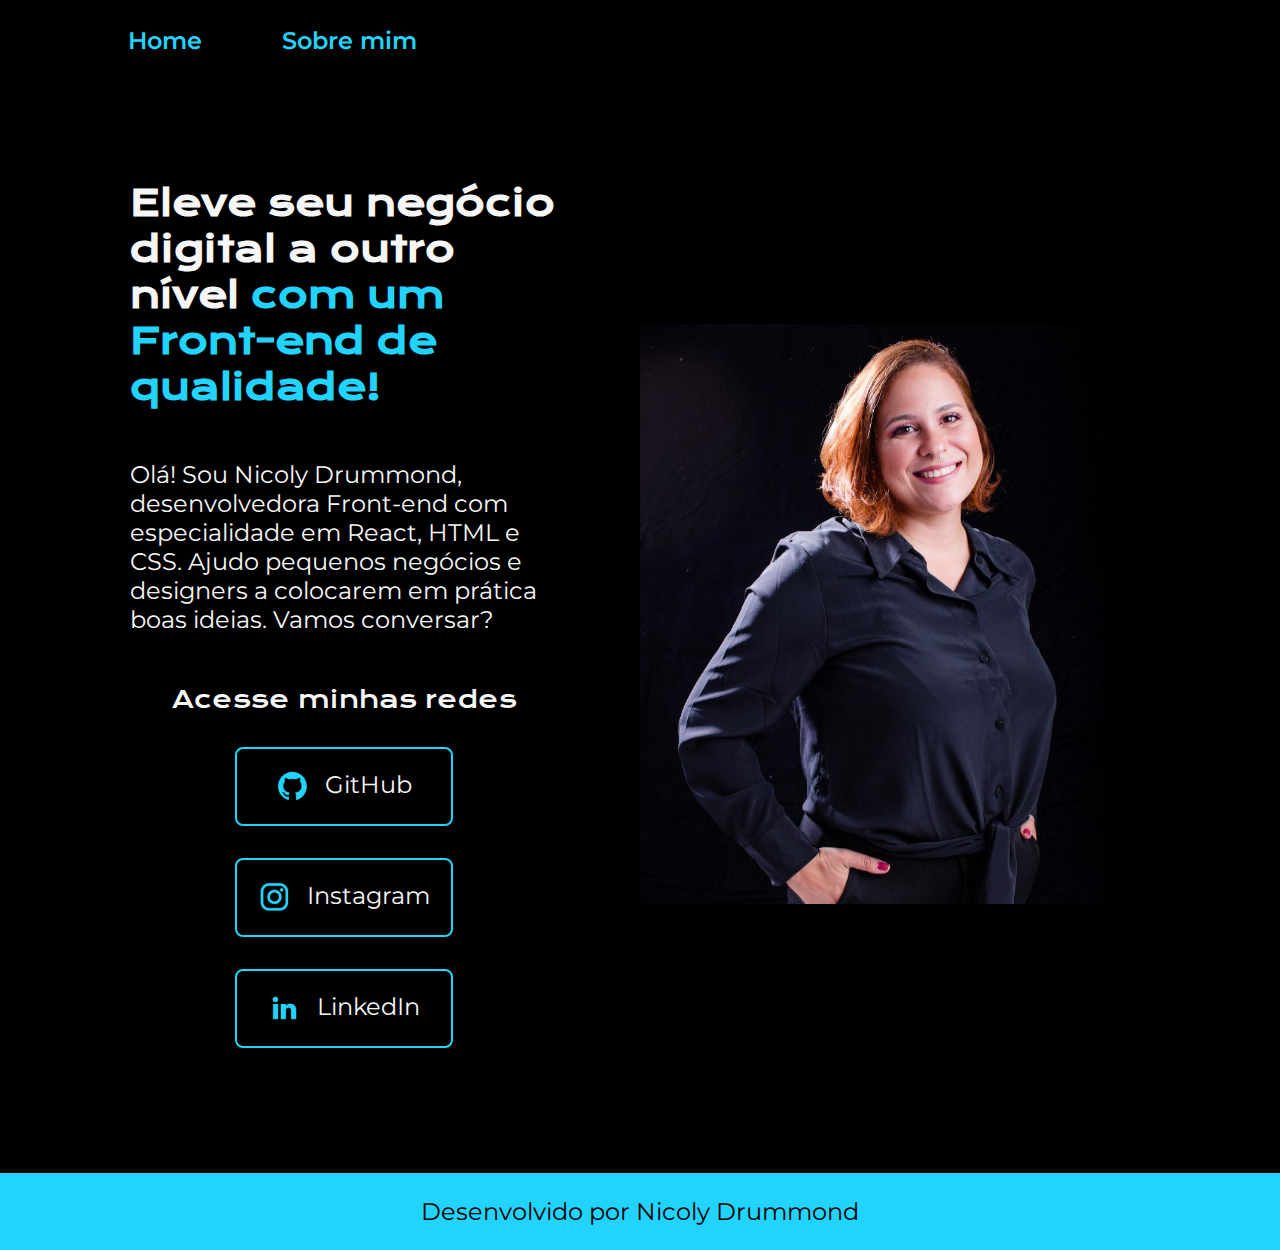
==== index.html @ ed19b87d "Add files via upload" ====
<!DOCTYPE html>
<html lang="pt-br">
<head>
    <meta charset="UTF-8">
    <meta http-equiv="X-UA-Compatible" content="IE=edge">
    <meta name="viewport" content="width=device-width, initial-scale=1.0">
    <title>Portifólio</title>
    <link rel="stylesheet" href="./styles/style.css">
</head>
<body>
    <header class="cabecalho">
        <nav class="cabecalho__menu">
            <a class="cabecalho__menu__link" href="index.html">Home</a>
            <a class="cabecalho__menu__link" href="about.html" target="_blank">Sobre mim</a>
        </nav>
    </header>
    <main class="apresentacao">
        <section class="apresentacao__conteudo">
            <h1 class="apresentacao__conteudo__titulo">Eleve seu negócio digital a outro nível
            <strong class="titulo-destaque">com um Front-end de qualidade!
            </strong></h1>
            <p class="apresentacao__conteudo__texto">Olá! Sou Nicoly Drummond, desenvolvedora 
                Front-end com especialidade em React, HTML e
                CSS. Ajudo pequenos negócios e designers a 
                colocarem em prática boas ideias. Vamos conversar?</p> 
            <div class="apresentacao__links">
                <h2 class="apresentacao__links__subtitulo">Acesse minhas redes</h2>
                <a class="apresentacao__links__navegacao" href="https://www.github.com/nicolydrummond/" target="_blank">
                    <img src="./assets/github.png">GitHub
                </a>  
                <a class="apresentacao__links__navegacao" href="https://www.instagram.com/nicolydrummond/" target="_blank">
                    <img src="./assets/instagram.png">Instagram
                </a>  
                <a class="apresentacao__links__navegacao" href="https://www.linkedin.com/in/nicolydrummond/" target="_blank">
                    <img src="./assets/linkedin.png">LinkedIn
                </a>  
                 
            </div>
        </section>
        <img img class="apresentacao__imagem" src="./assets/Nicoly.jpeg" alt="foto da Nicoly" width="400">
    </main>
    <footer class="rodape">
        <p>Desenvolvido por Nicoly Drummond</p>
    </footer>
    
</body>
</html>
---- styles/style.css ----
@import url('https://fonts.googleapis.com/css2?family=Krona+One&family=Montserrat:wght@400;600&display=swap');

:root {
    --cor-primaria: #000000;
    --cor-secundaria: #F6F6F6;
    --cor-terciaria: #22D4FD;
    --cor-hover: #272727;

    --fonte-primaria: 'Krona One', sans-serif;
    --fonte-secundaria: 'Montserrat', sans-serif;

    
}

*{
    margin: 0;
    padding: 0;
}


body {
    
    box-sizing: border-box;
    background-color: var(--cor-primaria);
    color: var(--cor-secundaria);
}

.cabecalho {
    padding: 2% 0 0 10%;
}

.cabecalho__menu {
    display: flex;
    gap: 80px;
}

.cabecalho__menu__link {
    font-family: var(--fonte-secundaria);
    font-size: 1.5rem;
    font-weight: 600;
    color: var(--cor-terciaria);
    text-decoration: none;
}


.apresentacao {
    margin: 9%;
    padding: 10px 15px;
    display: flex;
    align-items: center;
    justify-content: space-between;
    gap: 82px;
}

.apresentacao__conteudo {
    width: 50%;
    display: flex;
    flex-direction: column;
    gap: 50px;
}

.apresentacao__conteudo__titulo {
    font-size: 2.25rem;
    font-family: var(--fonte-primaria);
        
}

.titulo-destaque {
    color: var(--cor-terciaria);
}


.apresentacao__conteudo__texto {
    font-size: 1.5rem;
    font-family: var(--fonte-secundaria);
    

}

.apresentacao__links {
    display: flex;
    justify-content: space-between;
    flex-direction: column;
    align-items: center;
    gap: 32px;
}

.apresentacao__links__subtitulo {
    font-family: var(--fonte-primaria);
    font-weight: 400;
    font-size: 1.5rem;
}

.apresentacao__links__navegacao {
   
    display: flex;
    justify-content: center;
    gap: 16px;
    border: 2px solid var(--cor-terciaria);   
    width: 50%;
    text-align: center;
    border-radius: 8px;
    font-size: 1.5rem;
    padding: 21.5px 0;
    text-decoration: none;
    color: var(--cor-secundaria);
    font-family: var(--fonte-secundaria);

}

.apresentacao__links__link:hover {
    background-color: var(--cor-hover);
}

.apresentacao__imagem {
    width: 50%;
}

.rodape {
    color: var(--cor-primaria);
    background-color: var(--cor-terciaria);
    padding: 24px;
    text-align: center;
    font-family: var(--fonte-secundaria);
    font-size: 1.5rem;
    font-weight: 400;
}

@media (max-width: 1200px) {
    .cabecalho {
        padding: 10%;

    }

    .cabecalho__menu {
        justify-content: center;
    }

    .apresentacao {
        flex-direction: column-reverse;
        padding: 5%;
    }

    .apresentacao__conteudo {
        width: auto;
    }
    
}
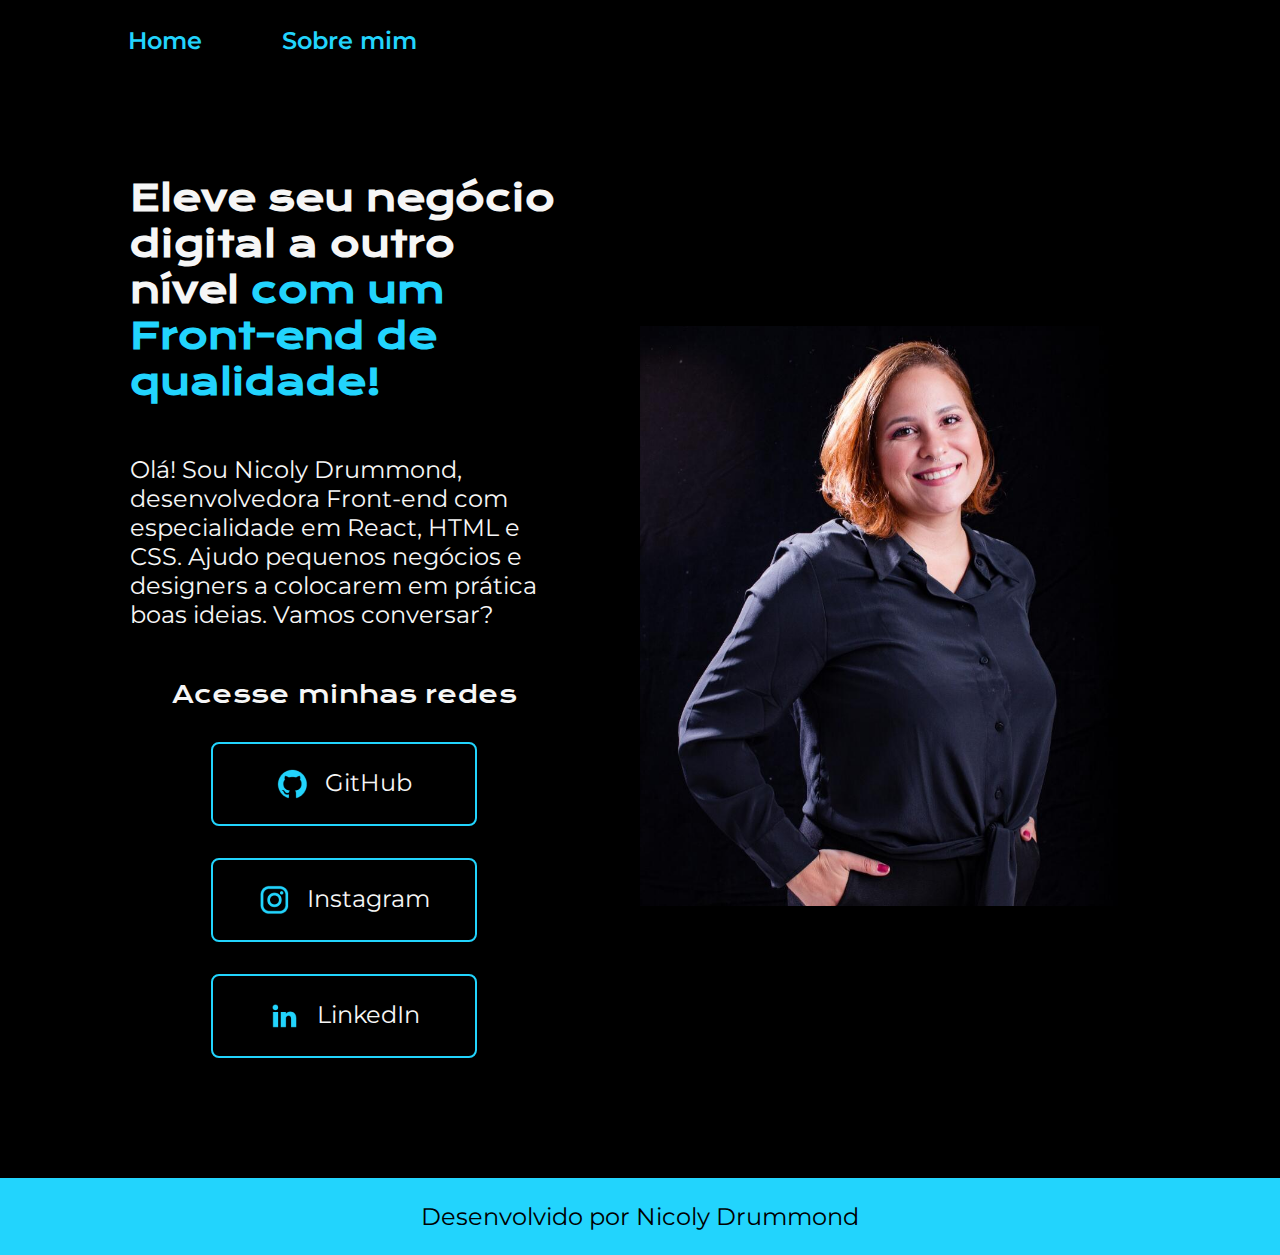
==== commit ba0be214: "alteração do title da home e sobre mim + organização do CSS" ====
--- a/index.html
+++ b/index.html
@@ -4,7 +4,7 @@
     <meta charset="UTF-8">
     <meta http-equiv="X-UA-Compatible" content="IE=edge">
     <meta name="viewport" content="width=device-width, initial-scale=1.0">
-    <title>Portifólio</title>
+    <title>Nicoly Drummond - Front-End Developer</title>
     <link rel="stylesheet" href="./styles/style.css">
 </head>
 <body>
--- a/styles/style.css
+++ b/styles/style.css
@@ -5,11 +5,9 @@
     --cor-secundaria: #F6F6F6;
     --cor-terciaria: #22D4FD;
     --cor-hover: #272727;
-
+    
     --fonte-primaria: 'Krona One', sans-serif;
-    --fonte-secundaria: 'Montserrat', sans-serif;
-
-    
+    --fonte-secundaria: 'Montserrat', sans-serif;    
 }
 
 *{
@@ -17,9 +15,7 @@
     padding: 0;
 }
 
-
-body {
-    
+body {    
     box-sizing: border-box;
     background-color: var(--cor-primaria);
     color: var(--cor-secundaria);
@@ -42,10 +38,9 @@
     text-decoration: none;
 }
 
-
 .apresentacao {
     margin: 9%;
-    padding: 10px 15px;
+    padding: 5px 15px;
     display: flex;
     align-items: center;
     justify-content: space-between;
@@ -69,12 +64,9 @@
     color: var(--cor-terciaria);
 }
 
-
 .apresentacao__conteudo__texto {
     font-size: 1.5rem;
     font-family: var(--fonte-secundaria);
-    
-
 }
 
 .apresentacao__links {
@@ -92,7 +84,6 @@
 }
 
 .apresentacao__links__navegacao {
-   
     display: flex;
     justify-content: center;
     gap: 16px;
@@ -101,14 +92,13 @@
     text-align: center;
     border-radius: 8px;
     font-size: 1.5rem;
-    padding: 21.5px 0;
+    padding: 1.5rem 1.5rem;
     text-decoration: none;
     color: var(--cor-secundaria);
     font-family: var(--fonte-secundaria);
-
 }
 
-.apresentacao__links__link:hover {
+.apresentacao__links__navegacao:hover {
     background-color: var(--cor-hover);
 }
 
@@ -144,7 +134,7 @@
     .apresentacao__conteudo {
         width: auto;
     }
-    
+ 
 }
 
 
